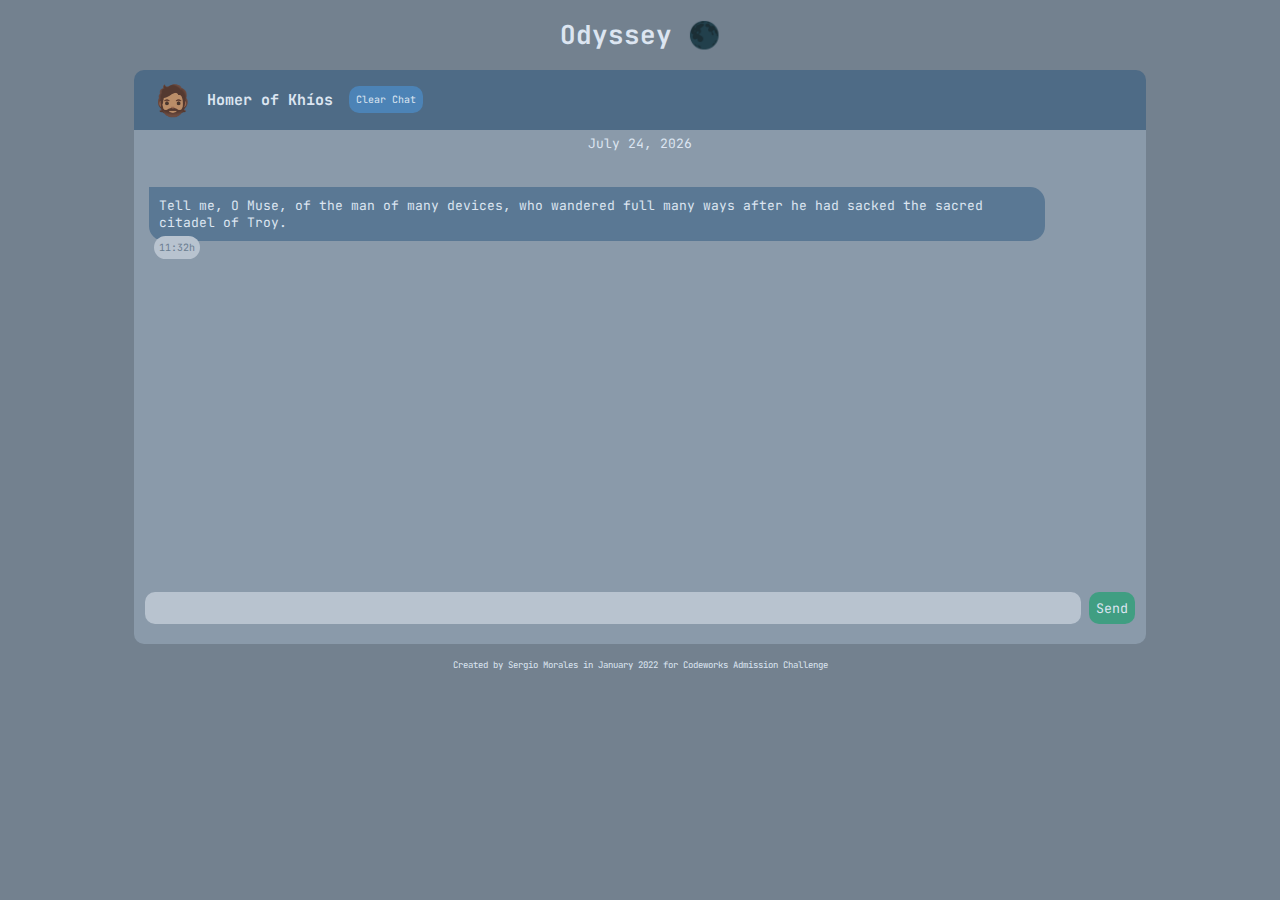
==== index.html @ 89291561 "added chat history with localStorage" ====
<!DOCTYPE html>
<html lang="en">
<head>
  <meta charset="UTF-8">
  <meta http-equiv="X-UA-Compatible" content="IE=edge">
  <meta name="viewport" content="width=device-width, initial-scale=1.0, maximum-scale=1.0, user-scalable=no">
  <title>Odyssey Chat &#127761</title>
  <link rel="stylesheet" href="style.css">
</head>
<body>
  <!-- Main application -->
  <main>
    <!-- App name -->
    <div id="app-name"><h1>Odyssey &#127761</h1></div>
    <div id="computer-name">
      <div id="profile-picture">🧔🏽</div>
        <p><strong>Homer of Khíos</strong></p>
        <button id="clear-chat"> Clear Chat </button>
    </div>
    <!-- Session date -->
    <div id="session-date-wrapper"></div>
    <!-- Message log -->
    <div id="message-log">
      <!-- Other messages appended here -->
      <div id="end-of-messages-wrapper"></div>
    </div>

    <!-- User messages form -->
    <div class="user-input-wrapper">
      <form id="user-form" action="">
        <input type="text" name="user-input" id="user-input"></input>
        <input type="submit" value="Send" name="submit" id="submit">
      </form>
    </div>
  </main>
  <!-- Footer -->
  <footer>
    <p>Created by Sergio Morales in January 2022 for Codeworks Admission Challenge</p>
  </footer>
  <script src="https://ajax.googleapis.com/ajax/libs/jquery/2.1.4/jquery.min.js"></script>  
  <script src="app.js"></script>
</body>
</html>
---- style.css ----
@import url('https://fonts.googleapis.com/css2?family=JetBrains+Mono:ital,wght@0,400;0,700;0,800;1,400&display=swap');

body {
    /* Typographic */
    font-family:'JetBrains Mono', monospace;
    font-size: 13px;
    color: rgb(220, 229, 241);
    /* Visual */
    background-color: rgb(115, 129, 143);

}

#app-name {
    /* Positioning */
    text-align: center;
}

#profile-picture {
    /* Positioning */
    padding-left: 5px;
    /* Box model */
    align-items: center;
    /* Typographic */
    font-size: 30px;
    text-align: center;

}

#computer-name {
    /* Positioning */
    margin-left: 10%;
    margin-right: 10%;
    padding-left: 15px;
    padding-top: 5px;
    padding-bottom: 5px;
    /* Box model */
    display: flex;
    align-items: center;
    gap: 1rem; 
    /* Typographic */
    font-size: 15px;
    /* Visual */
    background-color: rgb(78, 107, 134);
    border-top-left-radius: 10px;
    border-top-right-radius: 10px;
}

#session-date-wrapper {
    /* Positioning */
    margin-left: 10%;
    margin-right: 10%;
    padding: 5px;
    /* Box model */
    display: flex;
    justify-content: center;
    /* Typographic */
    color: rgb(220, 229, 241);
    /* Visual */
    background-color: rgb(138, 154, 170);

}

#clear-chat {
    /* Positioning */
    padding: 5px;
    /* Box model */
    flex-shrink: 1;
    /* Typographic */
    font-family:'JetBrains Mono', monospace;
    font-size: 10px;
    color: rgb(220, 229, 241);
    /* Visual */
    background-color:rgb(76, 131, 182);
    border-color: transparent;
    border-radius: 10px;

}

#message-log,::-webkit-scrollbar {
    /* Positioning */
    position: relative;
    margin-left: 10%;
    margin-right: 10%;
    padding-top: 15px;
    padding-bottom: 15px; 
    max-height: 400px;
    min-height: 400px;
    /* Box model */
    overflow: auto;
    display: block;
    /* Visual */
    background-color: rgb(138, 154, 170);

}

.computer-message {
    /* Positioning */
    margin-top: 15px;
    margin-left: 15px;
    padding: 10px;
    margin-right:10%;
    width: fit-content;
    /* Box model */
    align-content: left;
    /* Visual */
    background-color:rgb(90, 120, 148);
    border-top-right-radius: 15px;
    border-bottom-left-radius: 15px;
    border-bottom-right-radius: 15px;


    
}

.computer-timestamp {
    /* Positioning */
    width:fit-content;
    margin-top: -5px;
    margin-left: 20px;
    margin-right:10%;
    padding: 5px;
    /* Typographic */
    font-size: 10px;
    color: rgb(106, 125, 143);
    /* Visual */
    background-color: rgb(184, 195, 207);
    border-radius: 15px;

    
}

.user-message {
    /* Positioning */
    width: fit-content;
    max-width: 400px;
    margin-top:15px;
    margin-left: auto;
    margin-right: 15px;
    padding: 10px;
    /* Box model */
    align-items: right;
    /* Typographic */
    text-align: right;
    word-wrap: break-word;
    /* Visual */
    background-color:rgb(64, 158, 130);        
    border-top-left-radius: 15px;
    border-bottom-left-radius: 15px;
    border-bottom-right-radius: 15px;

}


.user-timestamp {
    /* Positioning */
    width:fit-content;
    margin-top: -5px;
    margin-left: auto;
    margin-right: 20px;
    padding: 5px;
    /* Box model */
    align-items: right;
    /* Typographic */
    font-size: 10px;
    color: rgb(106, 125, 143);
    /* Visual */  
    background-color: rgb(184, 195, 207);
    border-radius: 15px;

}

.user-input-wrapper {
    /* Positioning */
    position: relative;
    min-width: 0;
    margin-top: -10px;
    margin-left: 10%;
    margin-right: 10%;
    padding-bottom: 20px;
    /* Visual */
    background-color: rgb(138, 154, 170);
    border-bottom-left-radius: 10px;
    border-bottom-right-radius: 10px;
} 

#user-form{
    /* Positioning */ 
    width: 98%;
    height:min-content;
    margin-left: 1%;
    margin-right: 1%; 
    padding-top: 15px;  
    /* Box model */
    display:flex;
    gap: .5rem;
    align-content:stretch;
    align-items: center;
    /* Typographic */
    font-family:'JetBrains Mono', monospace;
}


#user-input {
    /* Positioning */
    min-width: 0;
    padding: 5px;
    /* Box model */ 
    flex-grow: 1;
    /* Typographic */
    font-family:'JetBrains Mono', monospace;
    color: rgb(75, 100, 122);
    /* Visual */
    background-color: rgb(184, 195, 207);
    border-color: transparent;
    border-radius: 10px;
    outline:none;
}

#submit {
    /* Positioning */
    padding: 5px;
    /* Box model */
    flex-shrink: 1;
    /* Typographic */
    font-family:'JetBrains Mono', monospace;
    color: rgb(220, 229, 241);
    /* Visual */
    background-color:rgb(64, 158, 130);
    border-color: transparent;
    border-radius: 10px;

}

/*https://www.w3schools.com/howto/howto_css_animate_buttons.asp*/

#submit:hover {
    /* Visual */
    background-color: rgb(57, 145, 115);
    /* Misc */
    transform: translateY(2px);
}

#clear-chat:hover {
    /* Visual */
    background-color: rgb(69, 116, 160);
    /* Misc */
    transform: translateY(2px);
}

footer {
    /* Positioning */
    position:relative;
    width: 100%;
    margin-top: 15px;
    bottom: 0;
    /* Box model */
    display: block;
    clear:both;
    /* Typographic */
    font-size: 9px;
    text-align: center;

}
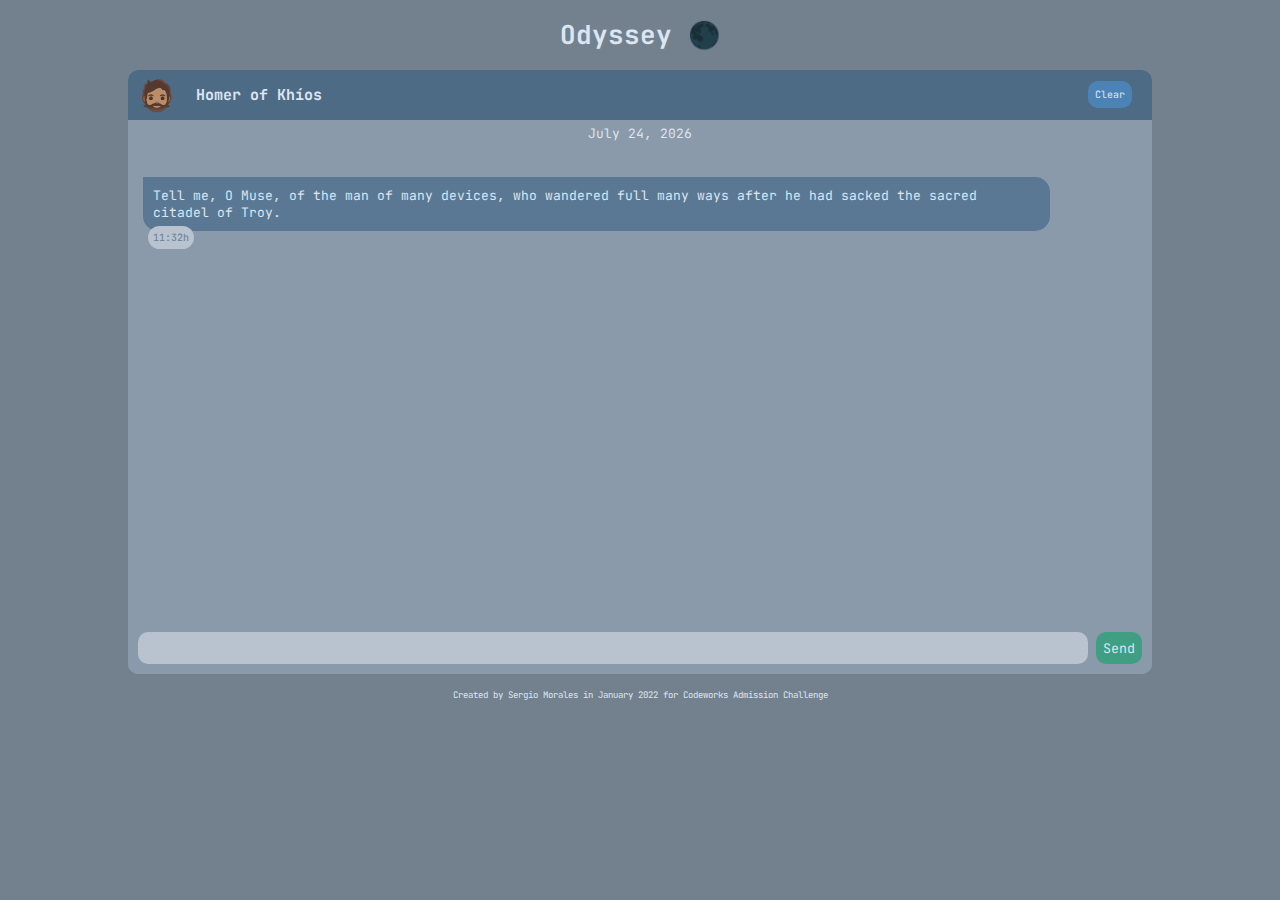
==== commit c7ee95d9: "added responsiveness via media query" ====
--- a/index.html
+++ b/index.html
@@ -12,25 +12,28 @@
   <main>
     <!-- App name -->
     <div id="app-name"><h1>Odyssey &#127761</h1></div>
-    <div id="computer-name">
-      <div id="profile-picture">🧔🏽</div>
-        <p><strong>Homer of Khíos</strong></p>
-        <button id="clear-chat"> Clear Chat </button>
-    </div>
-    <!-- Session date -->
-    <div id="session-date-wrapper"></div>
-    <!-- Message log -->
-    <div id="message-log">
-      <!-- Other messages appended here -->
-      <div id="end-of-messages-wrapper"></div>
-    </div>
-
-    <!-- User messages form -->
-    <div class="user-input-wrapper">
-      <form id="user-form" action="">
-        <input type="text" name="user-input" id="user-input"></input>
-        <input type="submit" value="Send" name="submit" id="submit">
-      </form>
+    <!-- Chat -->
+    <div id=chat-wrapper>
+      <!-- Computer name  -->
+      <div id="computer-name">
+        <div id="profile-picture">🧔🏽</div>
+          <div id="profile-name"><strong>Homer of Khíos</strong></div>
+          <button id="clear-chat"> Clear </button>
+      </div>
+      <!-- Session date -->
+      <div id="session-date-wrapper"></div>
+      <!-- Message log -->
+      <div id="message-log">
+        <!-- Messages appended here -->
+        <div id="end-of-messages-wrapper"></div>
+      </div>
+      <!-- User messages form -->
+      <div class="user-input-wrapper">
+        <form id="user-form" action="">
+          <input type="text" name="user-input" id="user-input"></input>
+          <input type="submit" value="Send" name="submit" id="submit">
+        </form>
+      </div>
     </div>
   </main>
   <!-- Footer -->
--- a/style.css
+++ b/style.css
@@ -1,6 +1,14 @@
 @import url('https://fonts.googleapis.com/css2?family=JetBrains+Mono:ital,wght@0,400;0,700;0,800;1,400&display=swap');
 
+
+
 body {
+    /* Positioning */
+    margin-top:0;
+    margin-bottom: 0;
+    margin-left:0;
+    margin-right: 0;
+    height: 90vh;
     /* Typographic */
     font-family:'JetBrains Mono', monospace;
     font-size: 13px;
@@ -13,6 +21,45 @@
 #app-name {
     /* Positioning */
     text-align: center;
+}
+
+#chat-wrapper {
+    /* Positioning */
+    position: relative;
+    width: 100%;
+    /* Visual */
+    background-color: rgb(138, 154, 170);
+}
+
+@media only screen and (min-width: 800px) {
+    #chat-wrapper {
+        /* Positioning */
+        width: 80%;
+        margin-left: 10%;
+        margin-right: 10%;
+        /* Visual */
+        border-radius: 10px;
+    }
+    #computer-name {
+        /* Visual */
+        border-top-left-radius: 10px;
+        border-top-right-radius: 10px;
+    }
+}
+
+
+#computer-name {
+    /* Positioning */
+    padding: 5px;
+    /* Box model */
+    display: flex;
+    justify-content: space-between;
+    align-items: center;
+    gap: 1rem; 
+    /* Typographic */
+    font-size: 15px;
+    /* Visual */
+    background-color: rgb(78, 107, 134);
 }
 
 #profile-picture {
@@ -26,29 +73,20 @@
 
 }
 
-#computer-name {
-    /* Positioning */
-    margin-left: 10%;
-    margin-right: 10%;
-    padding-left: 15px;
-    padding-top: 5px;
-    padding-bottom: 5px;
-    /* Box model */
-    display: flex;
-    align-items: center;
-    gap: 1rem; 
+#profile-name {
+    /* Positioning */
+    padding-left: 5px;
+    /* Box model */
+    align-items: center;
+    flex-grow: 1;
     /* Typographic */
     font-size: 15px;
-    /* Visual */
-    background-color: rgb(78, 107, 134);
-    border-top-left-radius: 10px;
-    border-top-right-radius: 10px;
+    text-align: left;
+
 }
 
 #session-date-wrapper {
     /* Positioning */
-    margin-left: 10%;
-    margin-right: 10%;
     padding: 5px;
     /* Box model */
     display: flex;
@@ -62,6 +100,7 @@
 
 #clear-chat {
     /* Positioning */
+    margin-right: 15px;
     padding: 5px;
     /* Box model */
     flex-shrink: 1;
@@ -79,15 +118,12 @@
 #message-log,::-webkit-scrollbar {
     /* Positioning */
     position: relative;
-    margin-left: 10%;
-    margin-right: 10%;
     padding-top: 15px;
     padding-bottom: 15px; 
-    max-height: 400px;
-    min-height: 400px;
+    max-height: 50vh;
+    min-height: 50vh;
     /* Box model */
     overflow: auto;
-    display: block;
     /* Visual */
     background-color: rgb(138, 154, 170);
 
@@ -107,8 +143,6 @@
     border-top-right-radius: 15px;
     border-bottom-left-radius: 15px;
     border-bottom-right-radius: 15px;
-
-
     
 }
 
@@ -125,7 +159,6 @@
     /* Visual */
     background-color: rgb(184, 195, 207);
     border-radius: 15px;
-
     
 }
 
@@ -135,7 +168,7 @@
     max-width: 400px;
     margin-top:15px;
     margin-left: auto;
-    margin-right: 15px;
+    margin-right: 10px;
     padding: 10px;
     /* Box model */
     align-items: right;
@@ -174,9 +207,7 @@
     position: relative;
     min-width: 0;
     margin-top: -10px;
-    margin-left: 10%;
-    margin-right: 10%;
-    padding-bottom: 20px;
+    padding-bottom: 10px;
     /* Visual */
     background-color: rgb(138, 154, 170);
     border-bottom-left-radius: 10px;
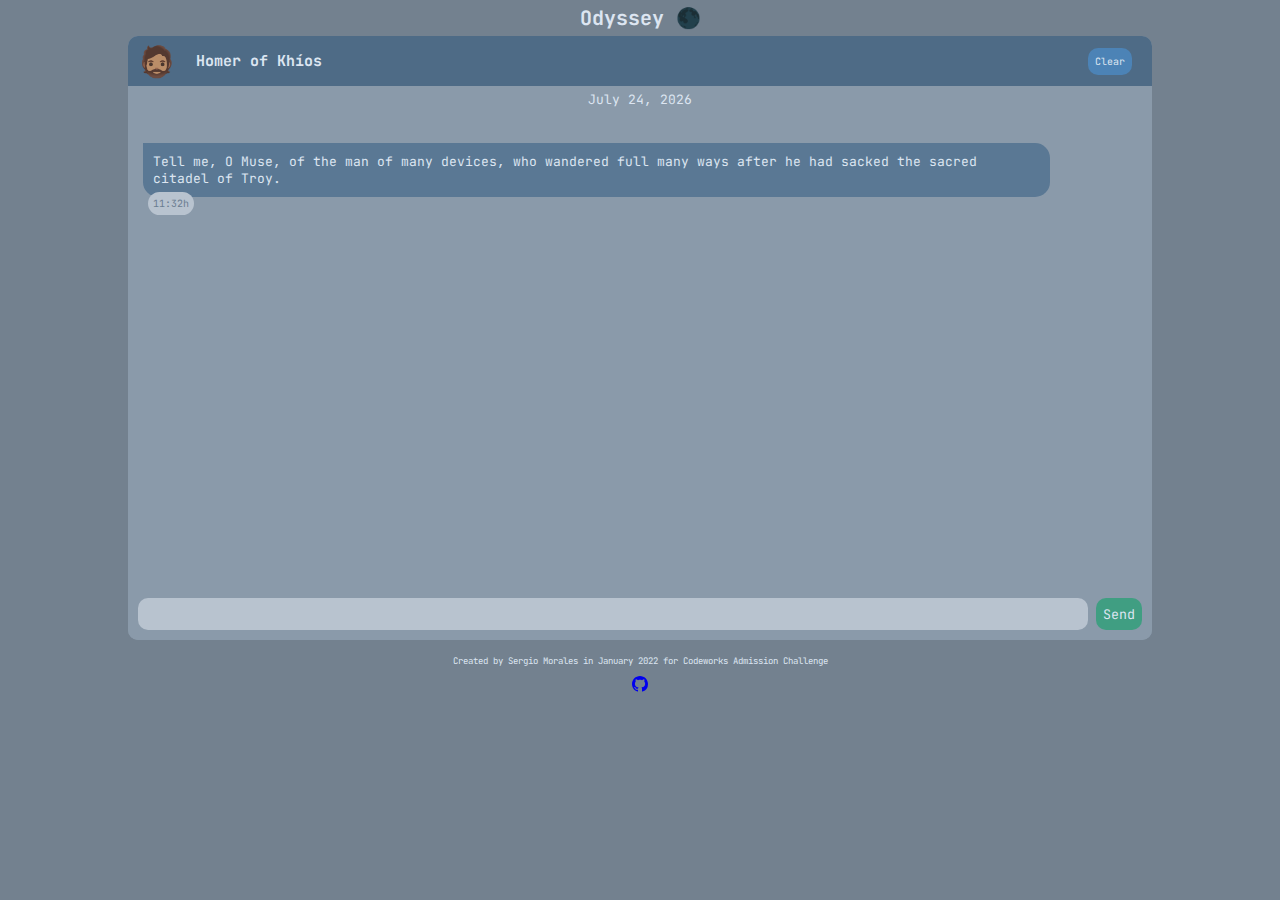
==== commit 55f630d4: "added link to github and improved responsiveness" ====
--- a/index.html
+++ b/index.html
@@ -11,7 +11,7 @@
   <!-- Main application -->
   <main>
     <!-- App name -->
-    <div id="app-name"><h1>Odyssey &#127761</h1></div>
+    <div id="app-name"><strong>Odyssey &#127761</strong></div>
     <!-- Chat -->
     <div id=chat-wrapper>
       <!-- Computer name  -->
@@ -39,6 +39,9 @@
   <!-- Footer -->
   <footer>
     <p>Created by Sergio Morales in January 2022 for Codeworks Admission Challenge</p>
+    <a href="https://github.com/deliso/chat-app"><svg xmlns="http://www.w3.org/2000/svg" width="16" height="16" fill="currentColor" class="bi bi-github" viewBox="0 0 16 16">
+      <path d="M8 0C3.58 0 0 3.58 0 8c0 3.54 2.29 6.53 5.47 7.59.4.07.55-.17.55-.38 0-.19-.01-.82-.01-1.49-2.01.37-2.53-.49-2.69-.94-.09-.23-.48-.94-.82-1.13-.28-.15-.68-.52-.01-.53.63-.01 1.08.58 1.23.82.72 1.21 1.87.87 2.33.66.07-.52.28-.87.51-1.07-1.78-.2-3.64-.89-3.64-3.95 0-.87.31-1.59.82-2.15-.08-.2-.36-1.02.08-2.12 0 0 .67-.21 2.2.82.64-.18 1.32-.27 2-.27.68 0 1.36.09 2 .27 1.53-1.04 2.2-.82 2.2-.82.44 1.1.16 1.92.08 2.12.51.56.82 1.27.82 2.15 0 3.07-1.87 3.75-3.65 3.95.29.25.54.73.54 1.48 0 1.07-.01 1.93-.01 2.2 0 .21.15.46.55.38A8.012 8.012 0 0 0 16 8c0-4.42-3.58-8-8-8z"/>
+    </svg></a>
   </footer>
   <script src="https://ajax.googleapis.com/ajax/libs/jquery/2.1.4/jquery.min.js"></script>  
   <script src="app.js"></script>
--- a/style.css
+++ b/style.css
@@ -21,6 +21,9 @@
 #app-name {
     /* Positioning */
     text-align: center;
+    padding: 5px;
+    /* Typographic */
+    font-size: 20px;
 }
 
 #chat-wrapper {
@@ -131,11 +134,11 @@
 
 .computer-message {
     /* Positioning */
+    width: fit-content;
     margin-top: 15px;
     margin-left: 15px;
+    margin-right:10%;
     padding: 10px;
-    margin-right:10%;
-    width: fit-content;
     /* Box model */
     align-content: left;
     /* Visual */
@@ -165,13 +168,12 @@
 .user-message {
     /* Positioning */
     width: fit-content;
-    max-width: 400px;
     margin-top:15px;
     margin-left: auto;
-    margin-right: 10px;
+    margin-right: 15px;
     padding: 10px;
     /* Box model */
-    align-items: right;
+    align-content: right;
     /* Typographic */
     text-align: right;
     word-wrap: break-word;
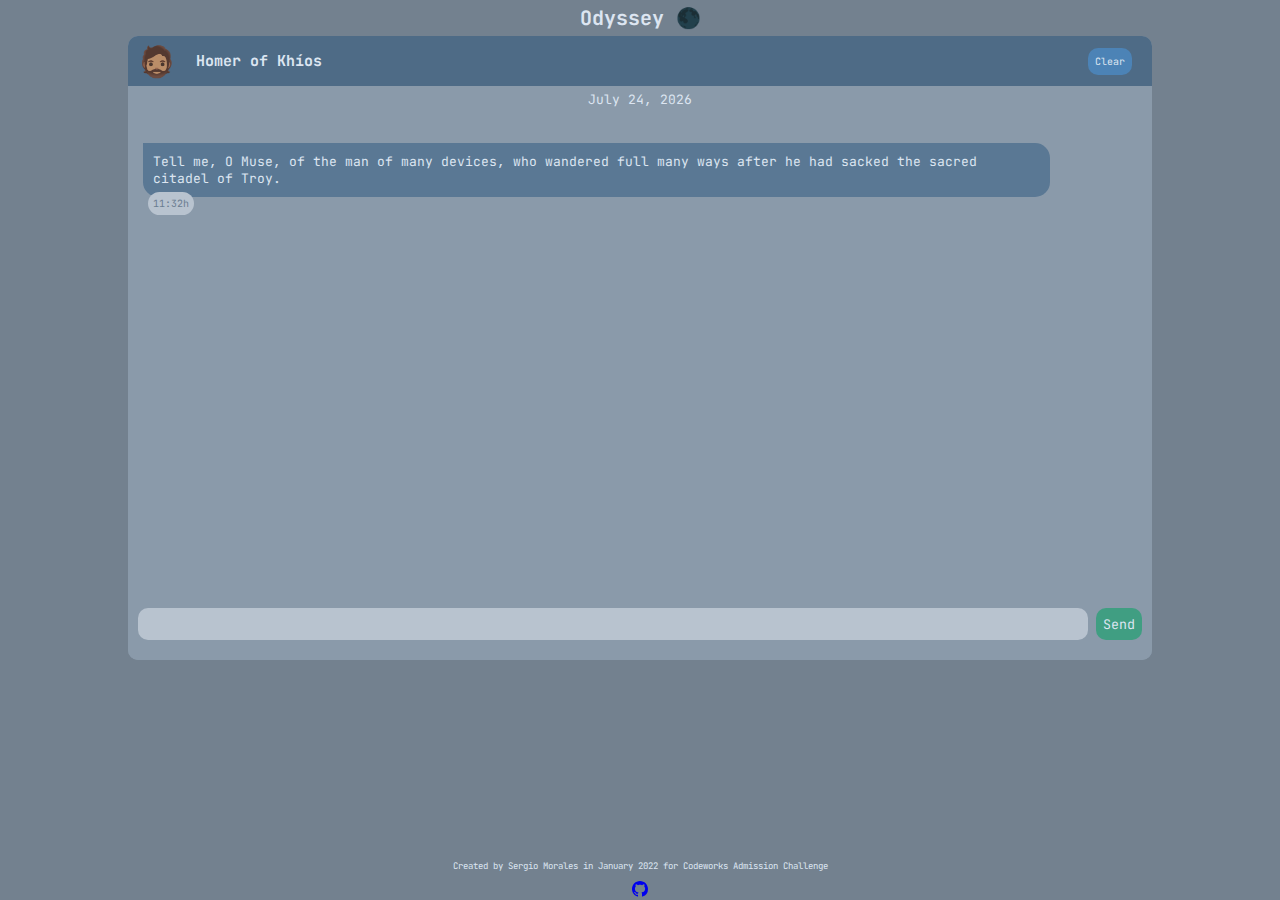
==== commit ace7cee3: "added bottom vh distance to form to improve responsiveness" ====
--- a/index.html
+++ b/index.html
@@ -17,8 +17,8 @@
       <!-- Computer name  -->
       <div id="computer-name">
         <div id="profile-picture">🧔🏽</div>
-          <div id="profile-name"><strong>Homer of Khíos</strong></div>
-          <button id="clear-chat"> Clear </button>
+        <div id="profile-name"><strong>Homer of Khíos</strong></div>
+        <button id="clear-chat"> Clear </button>
       </div>
       <!-- Session date -->
       <div id="session-date-wrapper"></div>
--- a/style.css
+++ b/style.css
@@ -30,6 +30,9 @@
     /* Positioning */
     position: relative;
     width: 100%;
+    /* Box model */
+    display: flex;
+    flex-direction: column;
     /* Visual */
     background-color: rgb(138, 154, 170);
 }
@@ -206,18 +209,23 @@
 
 .user-input-wrapper {
     /* Positioning */
-    position: relative;
+    position: sticky;
+    bottom: 20vh;;
     min-width: 0;
-    margin-top: -10px;
-    padding-bottom: 10px;
+    margin-top: 0px;
+    padding-bottom: 20px;
+    bottom: 15vh;
+    overflow: auto;
+    clear: both;
     /* Visual */
     background-color: rgb(138, 154, 170);
     border-bottom-left-radius: 10px;
     border-bottom-right-radius: 10px;
 } 
 
-#user-form{
+#user-form {
     /* Positioning */ 
+    position:sticky;
     width: 98%;
     height:min-content;
     margin-left: 1%;
@@ -282,16 +290,20 @@
 
 footer {
     /* Positioning */
-    position:relative;
+    position:absolute;
     width: 100%;
     margin-top: 15px;
+    padding-top: 5px;
     bottom: 0;
+    overflow: auto;
     /* Box model */
     display: block;
     clear:both;
     /* Typographic */
     font-size: 9px;
     text-align: center;
-
-}
-
+    /* Visual */
+    background-color:rgb(115, 129, 143);
+
+}
+
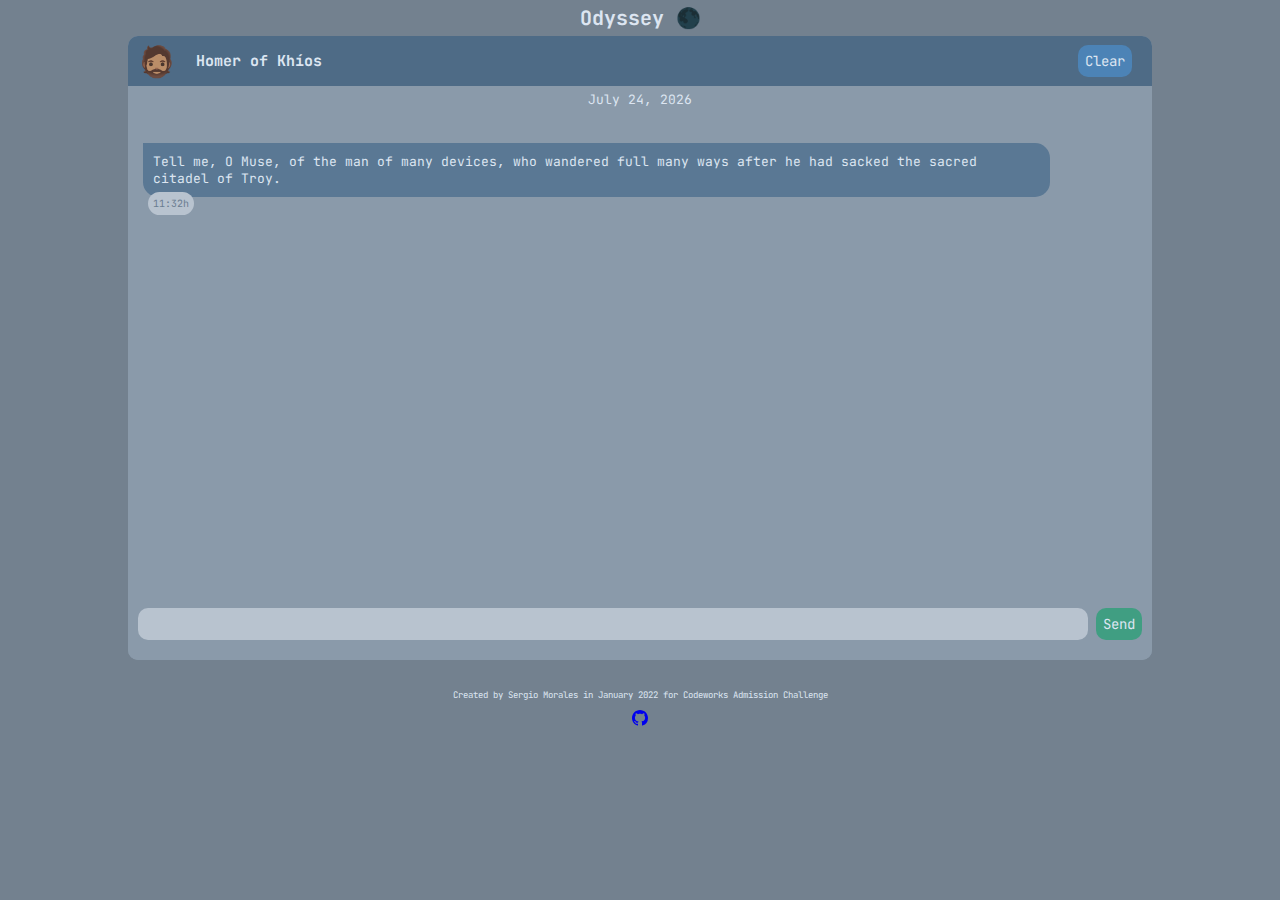
==== commit 72bdb430: "added refactoring of js and favicon" ====
--- a/index.html
+++ b/index.html
@@ -6,6 +6,8 @@
   <meta name="viewport" content="width=device-width, initial-scale=1.0, maximum-scale=1.0, user-scalable=no">
   <title>Odyssey Chat &#127761</title>
   <link rel="stylesheet" href="style.css">
+  <script defer src="https://ajax.googleapis.com/ajax/libs/jquery/2.1.4/jquery.min.js"></script>  
+  <script defer src="app.js"></script>
 </head>
 <body>
   <!-- Main application -->
@@ -18,7 +20,7 @@
       <div id="computer-name">
         <div id="profile-picture">🧔🏽</div>
         <div id="profile-name"><strong>Homer of Khíos</strong></div>
-        <button id="clear-chat"> Clear </button>
+        <button id="clear-chat" class="basic-button"> Clear </button>
       </div>
       <!-- Session date -->
       <div id="session-date-wrapper"></div>
@@ -31,7 +33,7 @@
       <div class="user-input-wrapper">
         <form id="user-form" action="">
           <input type="text" name="user-input" id="user-input"></input>
-          <input type="submit" value="Send" name="submit" id="submit">
+          <input type="submit" value="Send" name="submit" id="submit" class="basic-button">
         </form>
       </div>
     </div>
@@ -43,7 +45,5 @@
       <path d="M8 0C3.58 0 0 3.58 0 8c0 3.54 2.29 6.53 5.47 7.59.4.07.55-.17.55-.38 0-.19-.01-.82-.01-1.49-2.01.37-2.53-.49-2.69-.94-.09-.23-.48-.94-.82-1.13-.28-.15-.68-.52-.01-.53.63-.01 1.08.58 1.23.82.72 1.21 1.87.87 2.33.66.07-.52.28-.87.51-1.07-1.78-.2-3.64-.89-3.64-3.95 0-.87.31-1.59.82-2.15-.08-.2-.36-1.02.08-2.12 0 0 .67-.21 2.2.82.64-.18 1.32-.27 2-.27.68 0 1.36.09 2 .27 1.53-1.04 2.2-.82 2.2-.82.44 1.1.16 1.92.08 2.12.51.56.82 1.27.82 2.15 0 3.07-1.87 3.75-3.65 3.95.29.25.54.73.54 1.48 0 1.07-.01 1.93-.01 2.2 0 .21.15.46.55.38A8.012 8.012 0 0 0 16 8c0-4.42-3.58-8-8-8z"/>
     </svg></a>
   </footer>
-  <script src="https://ajax.googleapis.com/ajax/libs/jquery/2.1.4/jquery.min.js"></script>  
-  <script src="app.js"></script>
 </body>
 </html>--- a/style.css
+++ b/style.css
@@ -1,5 +1,8 @@
 @import url('https://fonts.googleapis.com/css2?family=JetBrains+Mono:ital,wght@0,400;0,700;0,800;1,400&display=swap');
 
+:root {
+    --main-font-color: rgb(220, 229, 241);
+}
 
 
 body {
@@ -12,7 +15,7 @@
     /* Typographic */
     font-family:'JetBrains Mono', monospace;
     font-size: 13px;
-    color: rgb(220, 229, 241);
+    color: var(--main-font-color);
     /* Visual */
     background-color: rgb(115, 129, 143);
 
@@ -104,24 +107,9 @@
 
 }
 
-#clear-chat {
-    /* Positioning */
-    margin-right: 15px;
-    padding: 5px;
-    /* Box model */
-    flex-shrink: 1;
-    /* Typographic */
-    font-family:'JetBrains Mono', monospace;
-    font-size: 10px;
-    color: rgb(220, 229, 241);
-    /* Visual */
-    background-color:rgb(76, 131, 182);
-    border-color: transparent;
-    border-radius: 10px;
-
-}
-
-#message-log,::-webkit-scrollbar {
+
+
+#message-log {
     /* Positioning */
     position: relative;
     padding-top: 15px;
@@ -132,7 +120,11 @@
     overflow: auto;
     /* Visual */
     background-color: rgb(138, 154, 170);
-
+}
+
+::-webkit-scrollbar {
+    /* Visual */
+    background-color: rgb(138, 154, 170);
 }
 
 .computer-message {
@@ -209,14 +201,11 @@
 
 .user-input-wrapper {
     /* Positioning */
-    position: sticky;
-    bottom: 20vh;;
+    position: relative;
     min-width: 0;
     margin-top: 0px;
     padding-bottom: 20px;
-    bottom: 15vh;
     overflow: auto;
-    clear: both;
     /* Visual */
     background-color: rgb(138, 154, 170);
     border-bottom-left-radius: 10px;
@@ -225,7 +214,6 @@
 
 #user-form {
     /* Positioning */ 
-    position:sticky;
     width: 98%;
     height:min-content;
     margin-left: 1%;
@@ -258,18 +246,8 @@
 }
 
 #submit {
-    /* Positioning */
-    padding: 5px;
-    /* Box model */
-    flex-shrink: 1;
-    /* Typographic */
-    font-family:'JetBrains Mono', monospace;
-    color: rgb(220, 229, 241);
     /* Visual */
     background-color:rgb(64, 158, 130);
-    border-color: transparent;
-    border-radius: 10px;
-
 }
 
 /*https://www.w3schools.com/howto/howto_css_animate_buttons.asp*/
@@ -290,7 +268,7 @@
 
 footer {
     /* Positioning */
-    position:absolute;
+    position:relative;
     width: 100%;
     margin-top: 15px;
     padding-top: 5px;
@@ -307,3 +285,19 @@
 
 }
 
+.basic-button {
+    padding: 5px;
+    flex-shrink: 1;
+    font-family: 'JetBrains Mono', monospace;
+    font-size: 14px;
+    color: rgb(220, 229, 241);
+    border-color: transparent;
+    border-radius: 10px;
+}
+
+#clear-chat {
+    /* Positioning */
+    margin-right: 15px;
+    /* Visual */
+    background-color:rgb(76, 131, 182);
+}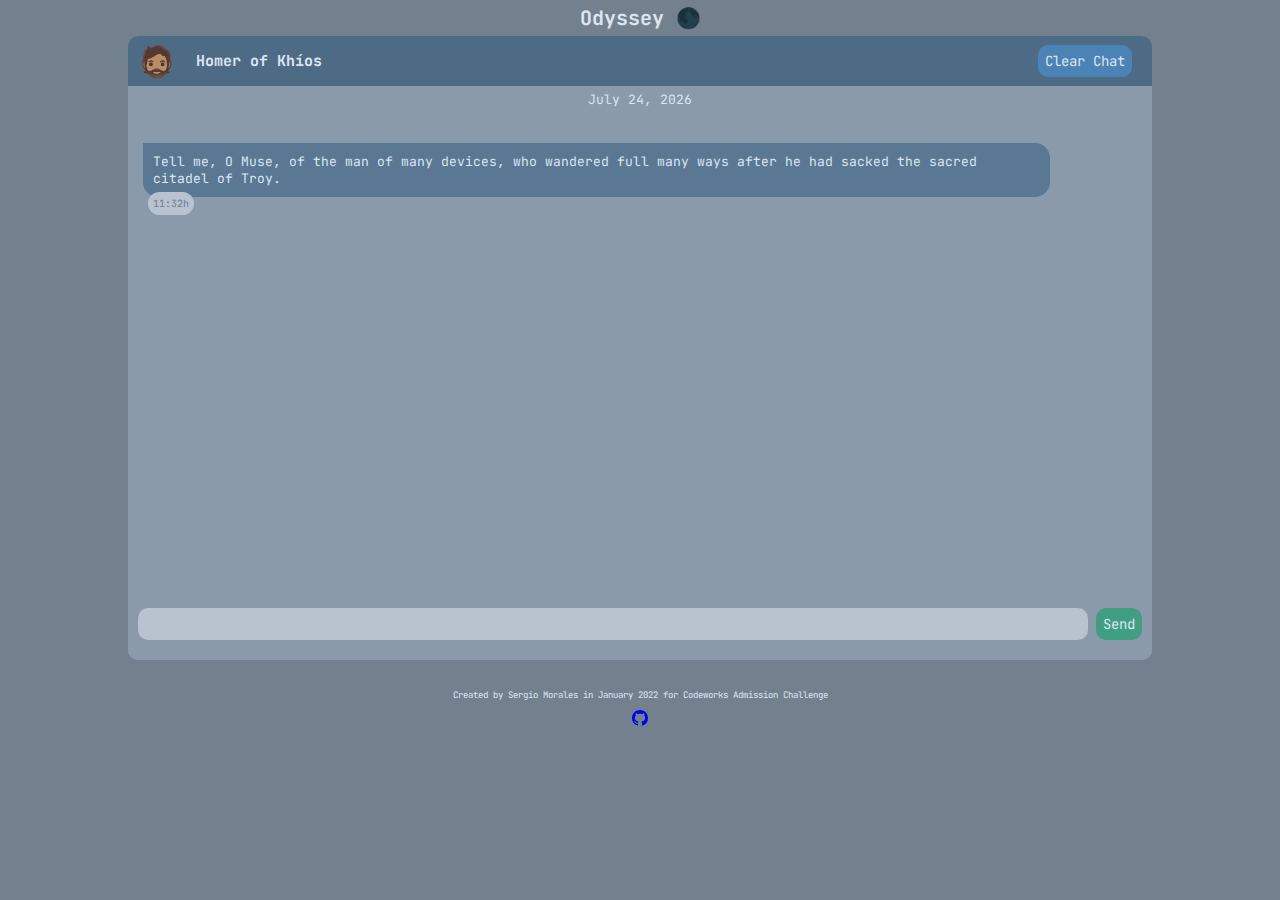
==== commit 39685ddd: "refactores js functions" ====
--- a/index.html
+++ b/index.html
@@ -16,20 +16,17 @@
     <div id="app-name"><strong>Odyssey &#127761</strong></div>
     <!-- Chat -->
     <div id=chat-wrapper>
-      <!-- Computer name  -->
       <div id="computer-name">
         <div id="profile-picture">🧔🏽</div>
         <div id="profile-name"><strong>Homer of Khíos</strong></div>
-        <button id="clear-chat" class="basic-button"> Clear </button>
+        <button id="clear-chat" class="basic-button"> Clear Chat </button>
       </div>
-      <!-- Session date -->
       <div id="session-date-wrapper"></div>
-      <!-- Message log -->
       <div id="message-log">
         <!-- Messages appended here -->
         <div id="end-of-messages-wrapper"></div>
       </div>
-      <!-- User messages form -->
+      <!-- User input form -->
       <div class="user-input-wrapper">
         <form id="user-form" action="">
           <input type="text" name="user-input" id="user-input"></input>
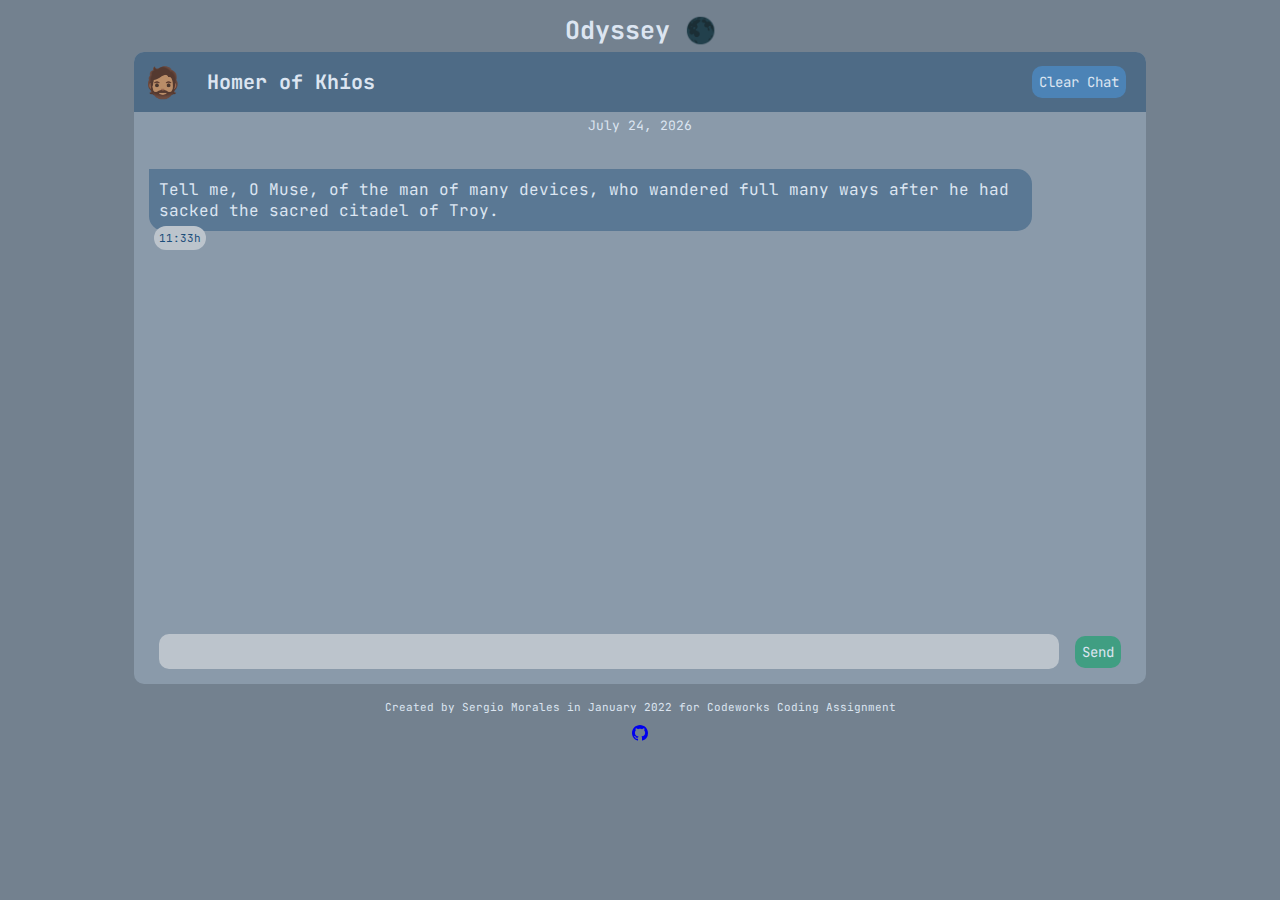
==== commit 28f64580: "cleaned CSS and fixed JS bug re: localstorage" ====
--- a/index.html
+++ b/index.html
@@ -37,7 +37,7 @@
   </main>
   <!-- Footer -->
   <footer>
-    <p>Created by Sergio Morales in January 2022 for Codeworks Admission Challenge</p>
+    <p>Created by Sergio Morales in January 2022 for Codeworks Coding Assignment</p>
     <a href="https://github.com/deliso/chat-app"><svg xmlns="http://www.w3.org/2000/svg" width="16" height="16" fill="currentColor" class="bi bi-github" viewBox="0 0 16 16">
       <path d="M8 0C3.58 0 0 3.58 0 8c0 3.54 2.29 6.53 5.47 7.59.4.07.55-.17.55-.38 0-.19-.01-.82-.01-1.49-2.01.37-2.53-.49-2.69-.94-.09-.23-.48-.94-.82-1.13-.28-.15-.68-.52-.01-.53.63-.01 1.08.58 1.23.82.72 1.21 1.87.87 2.33.66.07-.52.28-.87.51-1.07-1.78-.2-3.64-.89-3.64-3.95 0-.87.31-1.59.82-2.15-.08-.2-.36-1.02.08-2.12 0 0 .67-.21 2.2.82.64-.18 1.32-.27 2-.27.68 0 1.36.09 2 .27 1.53-1.04 2.2-.82 2.2-.82.44 1.1.16 1.92.08 2.12.51.56.82 1.27.82 2.15 0 3.07-1.87 3.75-3.65 3.95.29.25.54.73.54 1.48 0 1.07-.01 1.93-.01 2.2 0 .21.15.46.55.38A8.012 8.012 0 0 0 16 8c0-4.42-3.58-8-8-8z"/>
     </svg></a>
--- a/style.css
+++ b/style.css
@@ -1,142 +1,99 @@
 @import url('https://fonts.googleapis.com/css2?family=JetBrains+Mono:ital,wght@0,400;0,700;0,800;1,400&display=swap');
 
 :root {
+    --main-font:'JetBrains Mono', monospace;
     --main-font-color: rgb(220, 229, 241);
 }
 
+.basic-button {
+    padding: 5px;
+    flex-shrink: 1;
+    font-family: var(--main-font);
+    font-size: 14px;
+    color: rgb(220, 229, 241);
+    border-color: transparent;
+    border-radius: 10px;
+}
 
 body {
-    /* Positioning */
-    margin-top:0;
-    margin-bottom: 0;
-    margin-left:0;
-    margin-right: 0;
     height: 90vh;
-    /* Typographic */
-    font-family:'JetBrains Mono', monospace;
-    font-size: 13px;
+    font-family: var(--main-font);
     color: var(--main-font-color);
-    /* Visual */
     background-color: rgb(115, 129, 143);
 
 }
 
 #app-name {
-    /* Positioning */
     text-align: center;
     padding: 5px;
-    /* Typographic */
-    font-size: 20px;
+    font-size: 25px;
 }
 
 #chat-wrapper {
-    /* Positioning */
-    position: relative;
-    width: 100%;
-    /* Box model */
     display: flex;
     flex-direction: column;
-    /* Visual */
     background-color: rgb(138, 154, 170);
+}
+
+#computer-name {
+    padding: 10px;
+    display: flex;
+    justify-content: space-between;
+    align-items: center;
+    gap: 1rem; 
+    font-size: 30px;
+    background-color: rgb(78, 107, 134);
 }
 
 @media only screen and (min-width: 800px) {
     #chat-wrapper {
-        /* Positioning */
         width: 80%;
         margin-left: 10%;
         margin-right: 10%;
-        /* Visual */
         border-radius: 10px;
     }
     #computer-name {
-        /* Visual */
         border-top-left-radius: 10px;
         border-top-right-radius: 10px;
     }
 }
 
-
-#computer-name {
-    /* Positioning */
-    padding: 5px;
-    /* Box model */
-    display: flex;
-    justify-content: space-between;
-    align-items: center;
-    gap: 1rem; 
-    /* Typographic */
-    font-size: 15px;
-    /* Visual */
-    background-color: rgb(78, 107, 134);
-}
-
-#profile-picture {
-    /* Positioning */
-    padding-left: 5px;
-    /* Box model */
-    align-items: center;
-    /* Typographic */
-    font-size: 30px;
-    text-align: center;
+#profile-name {
+    margin-left: 1%;
+    flex-grow: 1;
+    font-size: 20px;
 
 }
 
-#profile-name {
-    /* Positioning */
-    padding-left: 5px;
-    /* Box model */
-    align-items: center;
-    flex-grow: 1;
-    /* Typographic */
-    font-size: 15px;
-    text-align: left;
+#clear-chat {
+    margin-right: 1%;
+    background-color:rgb(76, 131, 182);
+}
+
+#session-date-wrapper {
+    padding: 5px;
+    display: flex;
+    justify-content: center;
+    font-size: 13px;
 
 }
 
-#session-date-wrapper {
-    /* Positioning */
-    padding: 5px;
-    /* Box model */
-    display: flex;
-    justify-content: center;
-    /* Typographic */
-    color: rgb(220, 229, 241);
-    /* Visual */
-    background-color: rgb(138, 154, 170);
-
-}
-
-
-
 #message-log {
-    /* Positioning */
-    position: relative;
-    padding-top: 15px;
-    padding-bottom: 15px; 
+    padding: 15px;
     max-height: 50vh;
     min-height: 50vh;
-    /* Box model */
     overflow: auto;
-    /* Visual */
-    background-color: rgb(138, 154, 170);
 }
 
 ::-webkit-scrollbar {
-    /* Visual */
-    background-color: rgb(138, 154, 170);
+    width: 0;
 }
 
 .computer-message {
-    /* Positioning */
     width: fit-content;
     margin-top: 15px;
-    margin-left: 15px;
     margin-right:10%;
     padding: 10px;
-    /* Box model */
-    align-content: left;
-    /* Visual */
     background-color:rgb(90, 120, 148);
     border-top-right-radius: 15px;
     border-bottom-left-radius: 15px;
@@ -144,35 +101,13 @@
     
 }
 
-.computer-timestamp {
-    /* Positioning */
-    width:fit-content;
-    margin-top: -5px;
-    margin-left: 20px;
-    margin-right:10%;
-    padding: 5px;
-    /* Typographic */
-    font-size: 10px;
-    color: rgb(106, 125, 143);
-    /* Visual */
-    background-color: rgb(184, 195, 207);
-    border-radius: 15px;
-    
-}
-
 .user-message {
-    /* Positioning */
     width: fit-content;
     margin-top:15px;
     margin-left: auto;
-    margin-right: 15px;
     padding: 10px;
-    /* Box model */
-    align-content: right;
-    /* Typographic */
     text-align: right;
     word-wrap: break-word;
-    /* Visual */
     background-color:rgb(64, 158, 130);        
     border-top-left-radius: 15px;
     border-bottom-left-radius: 15px;
@@ -180,124 +115,84 @@
 
 }
 
+.computer-timestamp {
+    width:fit-content;
+    margin-top: -5px;
+    margin-left: 5px;
+    margin-right:10%;
+    padding: 5px;
+    font-size: 11px;
+    color: rgb(27, 78, 122);
+    background-color: rgb(188, 196, 204);
+    border-radius: 15px;
+    
+}
 
 .user-timestamp {
-    /* Positioning */
     width:fit-content;
     margin-top: -5px;
     margin-left: auto;
-    margin-right: 20px;
+    margin-right: 5px;
     padding: 5px;
-    /* Box model */
-    align-items: right;
-    /* Typographic */
-    font-size: 10px;
-    color: rgb(106, 125, 143);
-    /* Visual */  
-    background-color: rgb(184, 195, 207);
+    font-size: 11px;
+    color: rgb(27, 78, 122);
+    background-color: rgb(188, 196, 204);
     border-radius: 15px;
 
 }
 
 .user-input-wrapper {
-    /* Positioning */
-    position: relative;
-    min-width: 0;
-    margin-top: 0px;
-    padding-bottom: 20px;
+    padding: 15px;
     overflow: auto;
-    /* Visual */
-    background-color: rgb(138, 154, 170);
     border-bottom-left-radius: 10px;
     border-bottom-right-radius: 10px;
 } 
 
 #user-form {
-    /* Positioning */ 
+    display:flex;
     width: 98%;
-    height:min-content;
     margin-left: 1%;
-    margin-right: 1%; 
-    padding-top: 15px;  
-    /* Box model */
-    display:flex;
-    gap: .5rem;
+    margin-right: 1%;
+    gap: 1rem;
     align-content:stretch;
     align-items: center;
-    /* Typographic */
-    font-family:'JetBrains Mono', monospace;
 }
 
-
 #user-input {
-    /* Positioning */
     min-width: 0;
     padding: 5px;
-    /* Box model */ 
     flex-grow: 1;
-    /* Typographic */
-    font-family:'JetBrains Mono', monospace;
-    color: rgb(75, 100, 122);
-    /* Visual */
-    background-color: rgb(184, 195, 207);
+    font-family: var(--main-font);
+    font-size: 16px;
+    color: rgb(27, 78, 122);
+    background-color: rgb(188, 196, 204);
     border-color: transparent;
     border-radius: 10px;
     outline:none;
 }
 
 #submit {
-    /* Visual */
     background-color:rgb(64, 158, 130);
 }
 
-/*https://www.w3schools.com/howto/howto_css_animate_buttons.asp*/
-
+/* Attribution: https://www.w3schools.com/howto/howto_css_animate_buttons.asp*/
 #submit:hover {
-    /* Visual */
     background-color: rgb(57, 145, 115);
-    /* Misc */
     transform: translateY(2px);
 }
 
 #clear-chat:hover {
-    /* Visual */
     background-color: rgb(69, 116, 160);
-    /* Misc */
     transform: translateY(2px);
 }
 
 footer {
-    /* Positioning */
-    position:relative;
-    width: 100%;
-    margin-top: 15px;
     padding-top: 5px;
-    bottom: 0;
     overflow: auto;
-    /* Box model */
     display: block;
     clear:both;
-    /* Typographic */
-    font-size: 9px;
+    font-size: 11px;
     text-align: center;
-    /* Visual */
-    background-color:rgb(115, 129, 143);
-
 }
 
-.basic-button {
-    padding: 5px;
-    flex-shrink: 1;
-    font-family: 'JetBrains Mono', monospace;
-    font-size: 14px;
-    color: rgb(220, 229, 241);
-    border-color: transparent;
-    border-radius: 10px;
-}
 
-#clear-chat {
-    /* Positioning */
-    margin-right: 15px;
-    /* Visual */
-    background-color:rgb(76, 131, 182);
-}